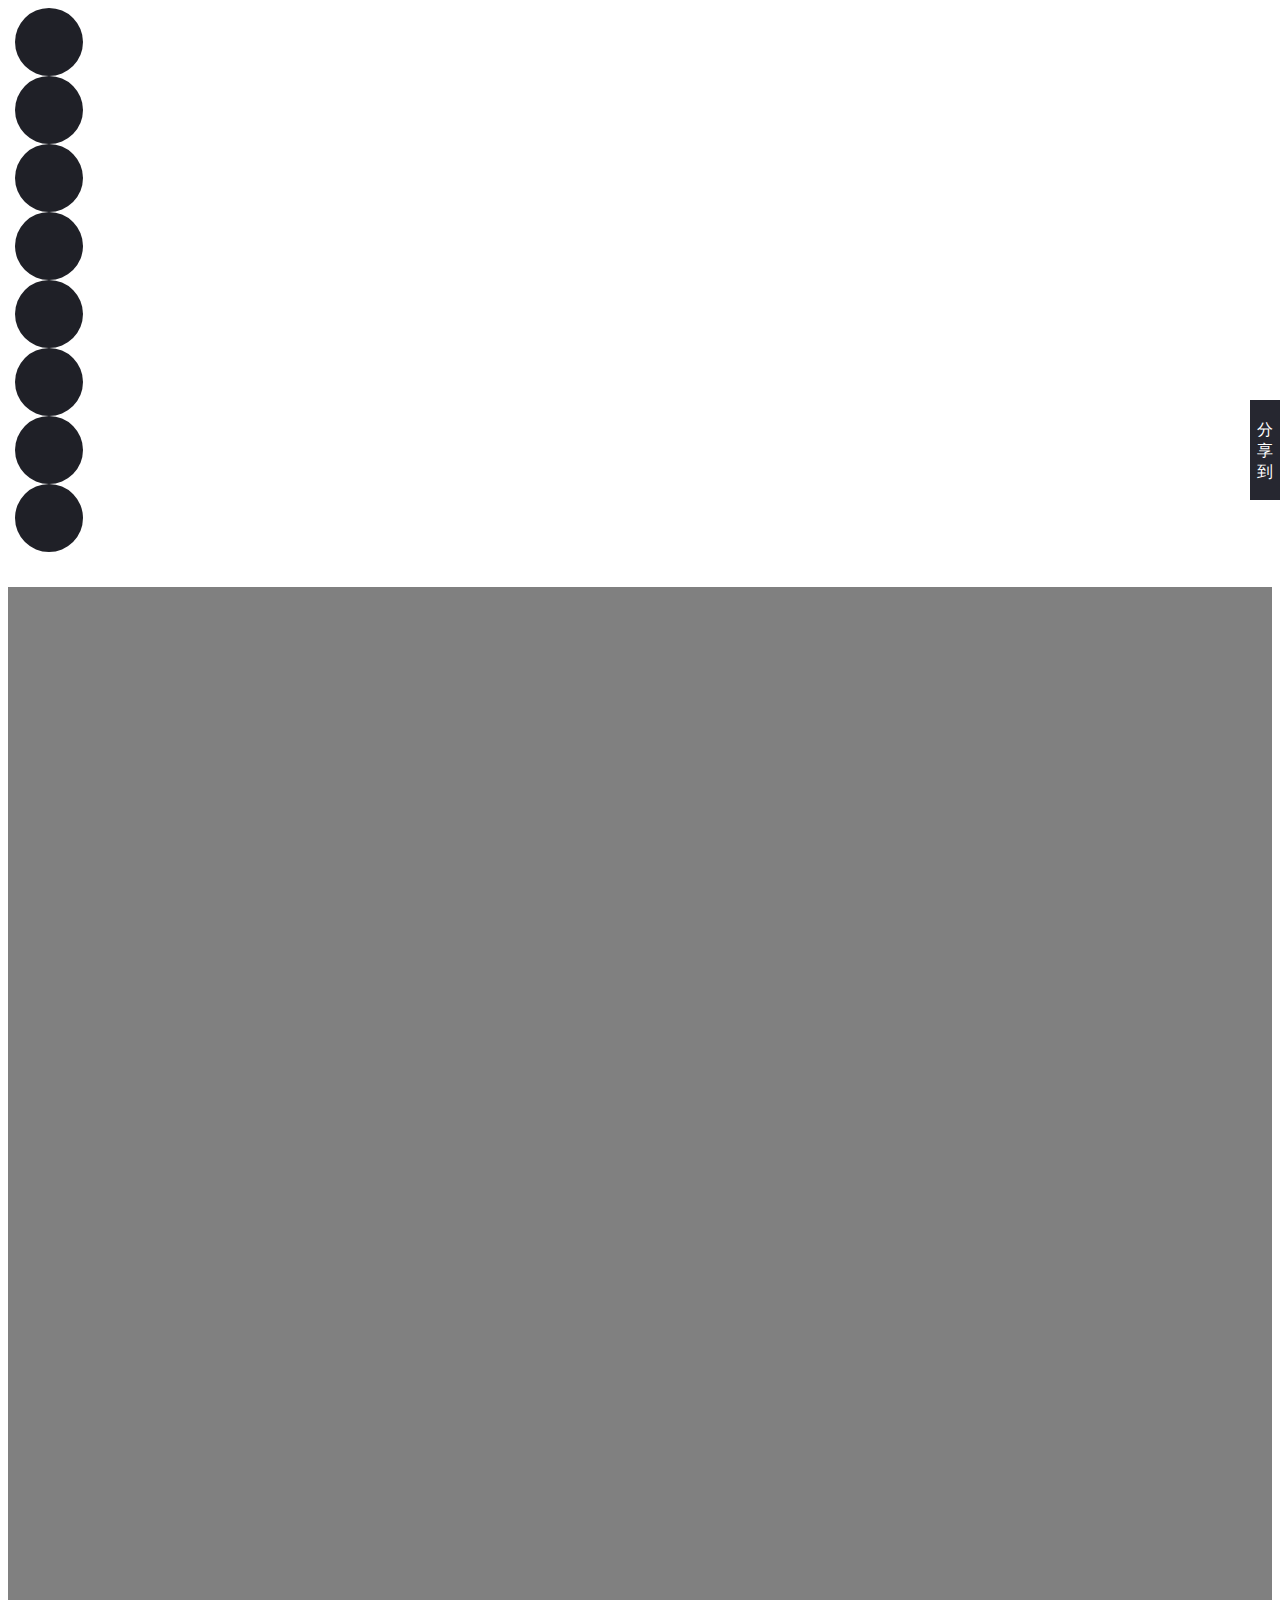
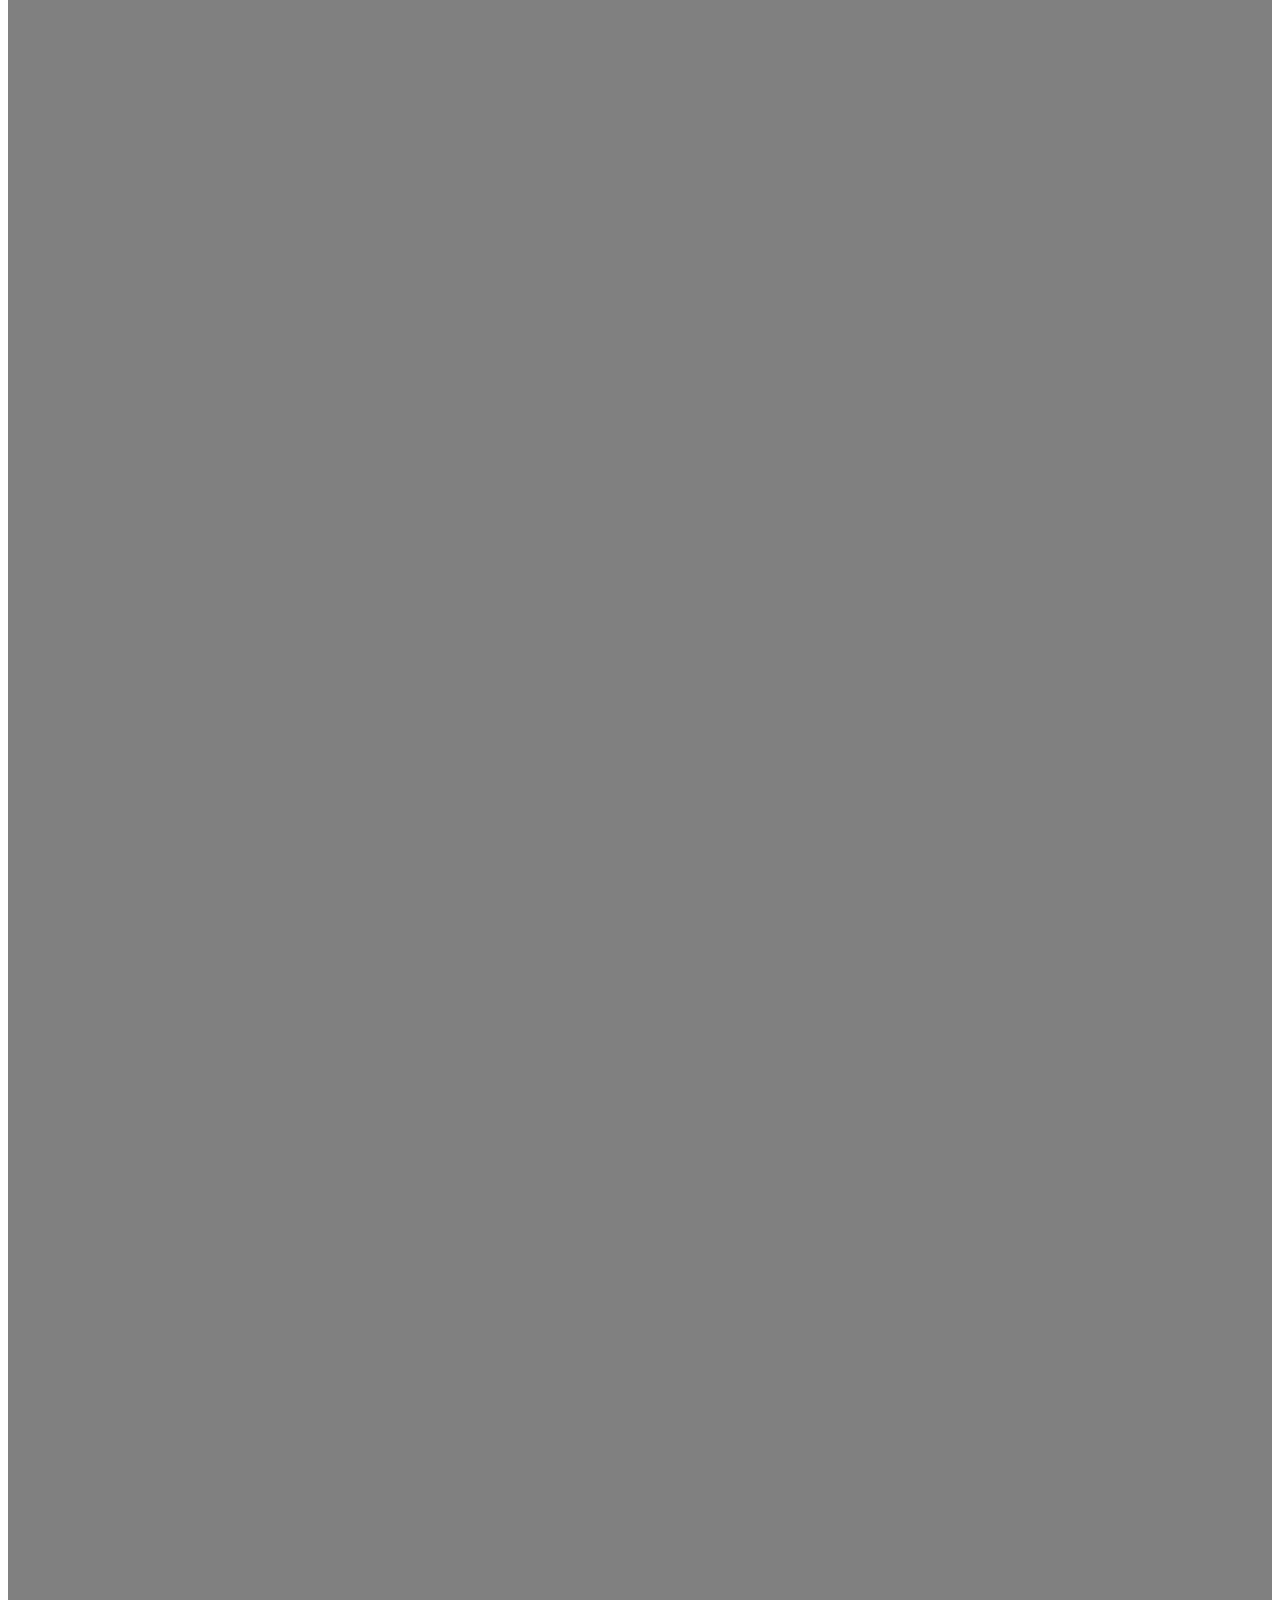
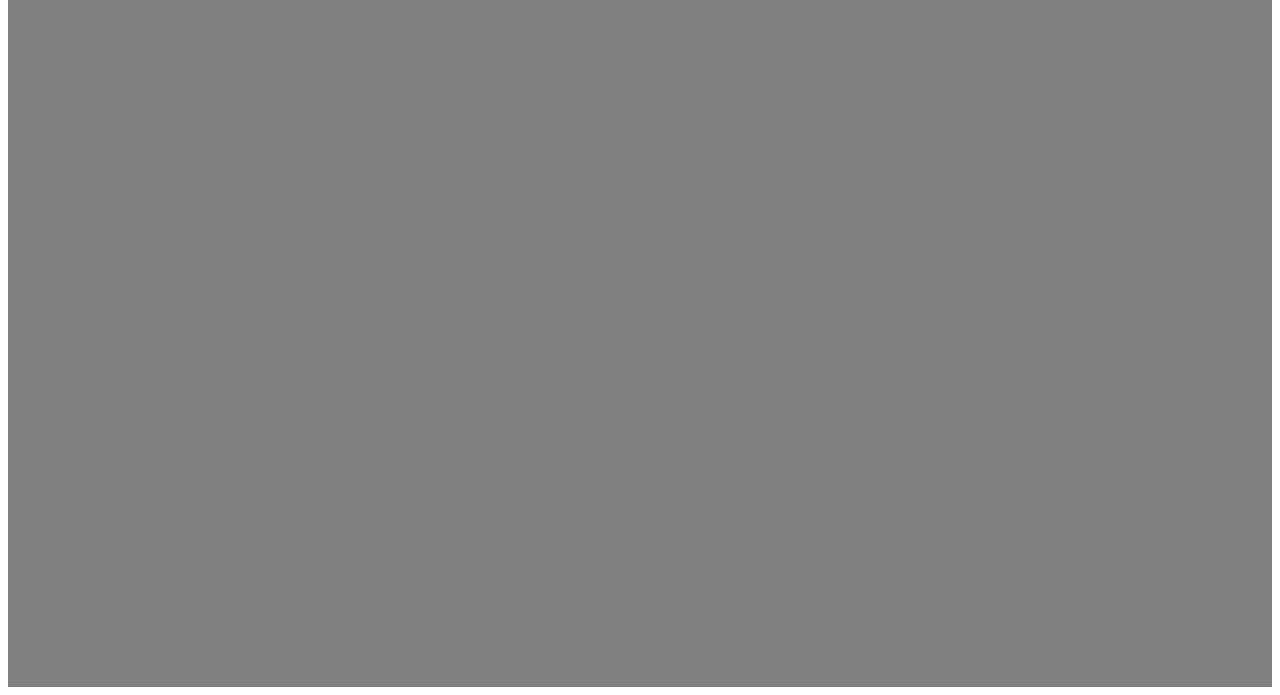
==== xt-base/xt-base-web/src/main/webapp/public/plugin/share-icon/example.html @ da318694 "一些h5效果" ====
<!DOCTYPE html>
<html>
<head>
    <meta charset="UTF-8">
    <title></title>
    <link rel="stylesheet" href="./css/example.css">
</head>

<body>
<ul class="social-networks">
    <li><a href="#" class="icon-linkedin">LinkedIn</a></li>
    <li><a href="#" class="icon-twitter">Twitter</a></li>
    <li><a href="#" class="icon-facebook">Facebook</a></li>
    <li><a href="#" class="icon-twitch">Twitch</a></li>
    <li><a href="#" class="icon-github">GitHub</a></li>
    <li><a href="#" class="icon-pinterest">Pinterest</a></li>
    <li><a href="#" class="icon-instagram">Instagram</a></li>
    <li><a href="#" class="icon-vimeo">Vimeo</a></li>
</ul>
<div style="width:100%; background:gray;height: 3300px;"></div>
<div style="
    width: 30px;
    right: 0;
    height:100px;
    top:50%;
    margin-top:-50px;
    position: fixed;
    background: #262730;">

    <div style="text-align: center; color: #fff; font-family: 'icomoon'; font-size: 16px; margin-top: 20px;">
        分<br/>享<br/>到
    </div>

</div>
</body>
</html>
---- xt-base/xt-base-web/src/main/webapp/public/plugin/share-icon/css/example.css ----
@charset "UTF-8";
@font-face {
    font-family: 'icomoon';
    src: url("/public/fonts/icomoon.eot");
    src: url("/public/fonts/icomoon.eot") format("embedded-opentype"),
    url("/public/fonts/icomoon.woff") format("woff"),
    url("/public/fonts/icomoon.ttf") format("truetype"),
    url("/public/fonts/icomoon.svg") format("svg");
    font-weight: normal;
    font-style: normal;
}

.social-networks {
    margin: 0 0 35px;
    padding: 0;
    font-size: 0;
    text-align: center;
}

.social-networks a {
    display: block;
    position: relative;
    margin: 0 7px;
    width: 68px;
    height: 68px;
    font-size: 0;
    line-height: 0;
    text-align: center;
    text-decoration: none;
}

.social-networks a:before {
    content: "";
    position: absolute;
    top: 50%;
    left: 50%;
    width: 100%;
    height: 100%;
    margin-top: -50%;
    margin-left: -50%;
    border-radius: 100px;
    background-color: #1f2027;
    -webkit-transition: all 400ms;
    transition: all 400ms;
}

.social-networks a:after {
    position: relative;
    display: block;
    font-family: 'icomoon';
    speak: none;
    font-style: normal;
    font-weight: normal;
    font-variant: normal;
    text-transform: none;
    line-height: 1;
    color: #fff;
    font-size: 26px;
    line-height: 66px;
}

.social-networks .icon-github:after {
    content: "";
}

.social-networks .icon-facebook:after {
    content: "";
}

.social-networks .icon-instagram:after {
    content: "";
}

.social-networks .icon-vimeo:after {
    content: "";
}

.social-networks .icon-twitch:after {
    content: "";
}

.social-networks .icon-pinterest:after {
    content: "";
}

.social-networks .icon-linkedin:after {
    content: "";
}

.social-networks .icon-twitter:after {
    content: "";
}
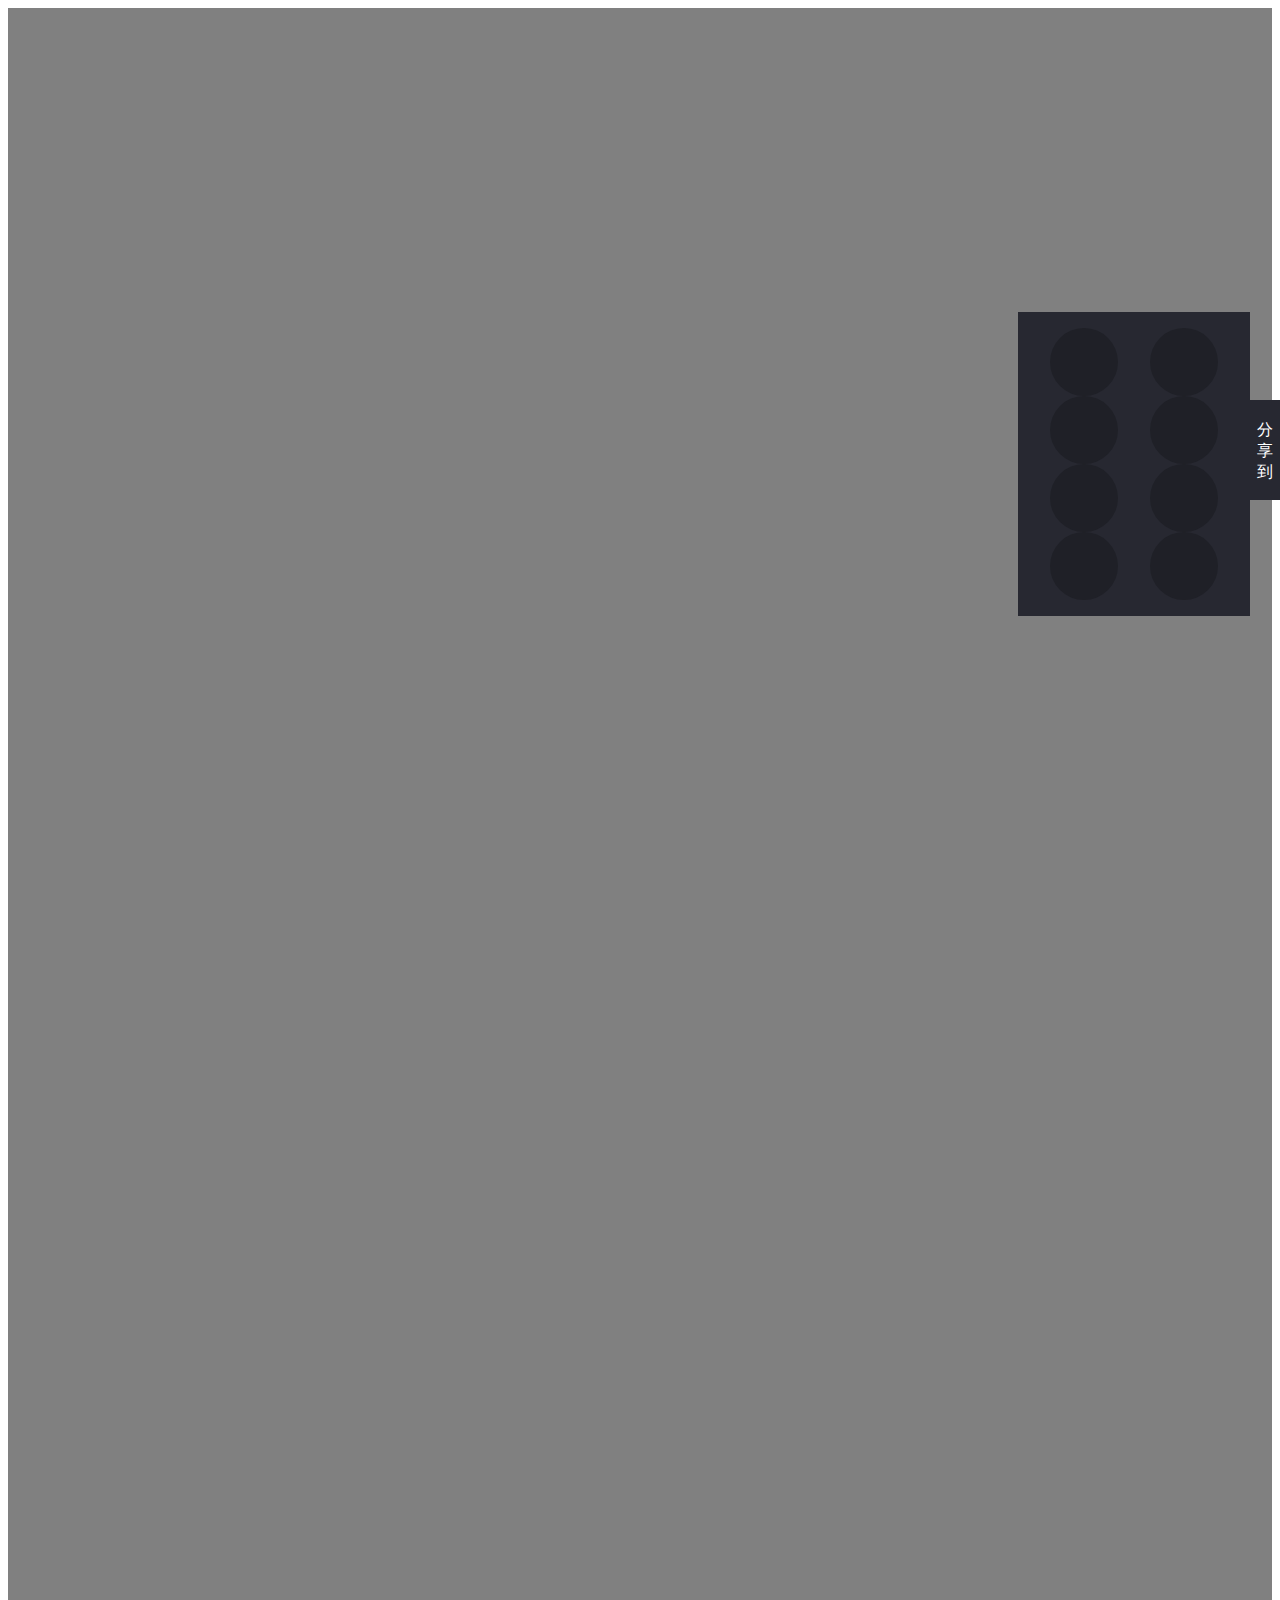
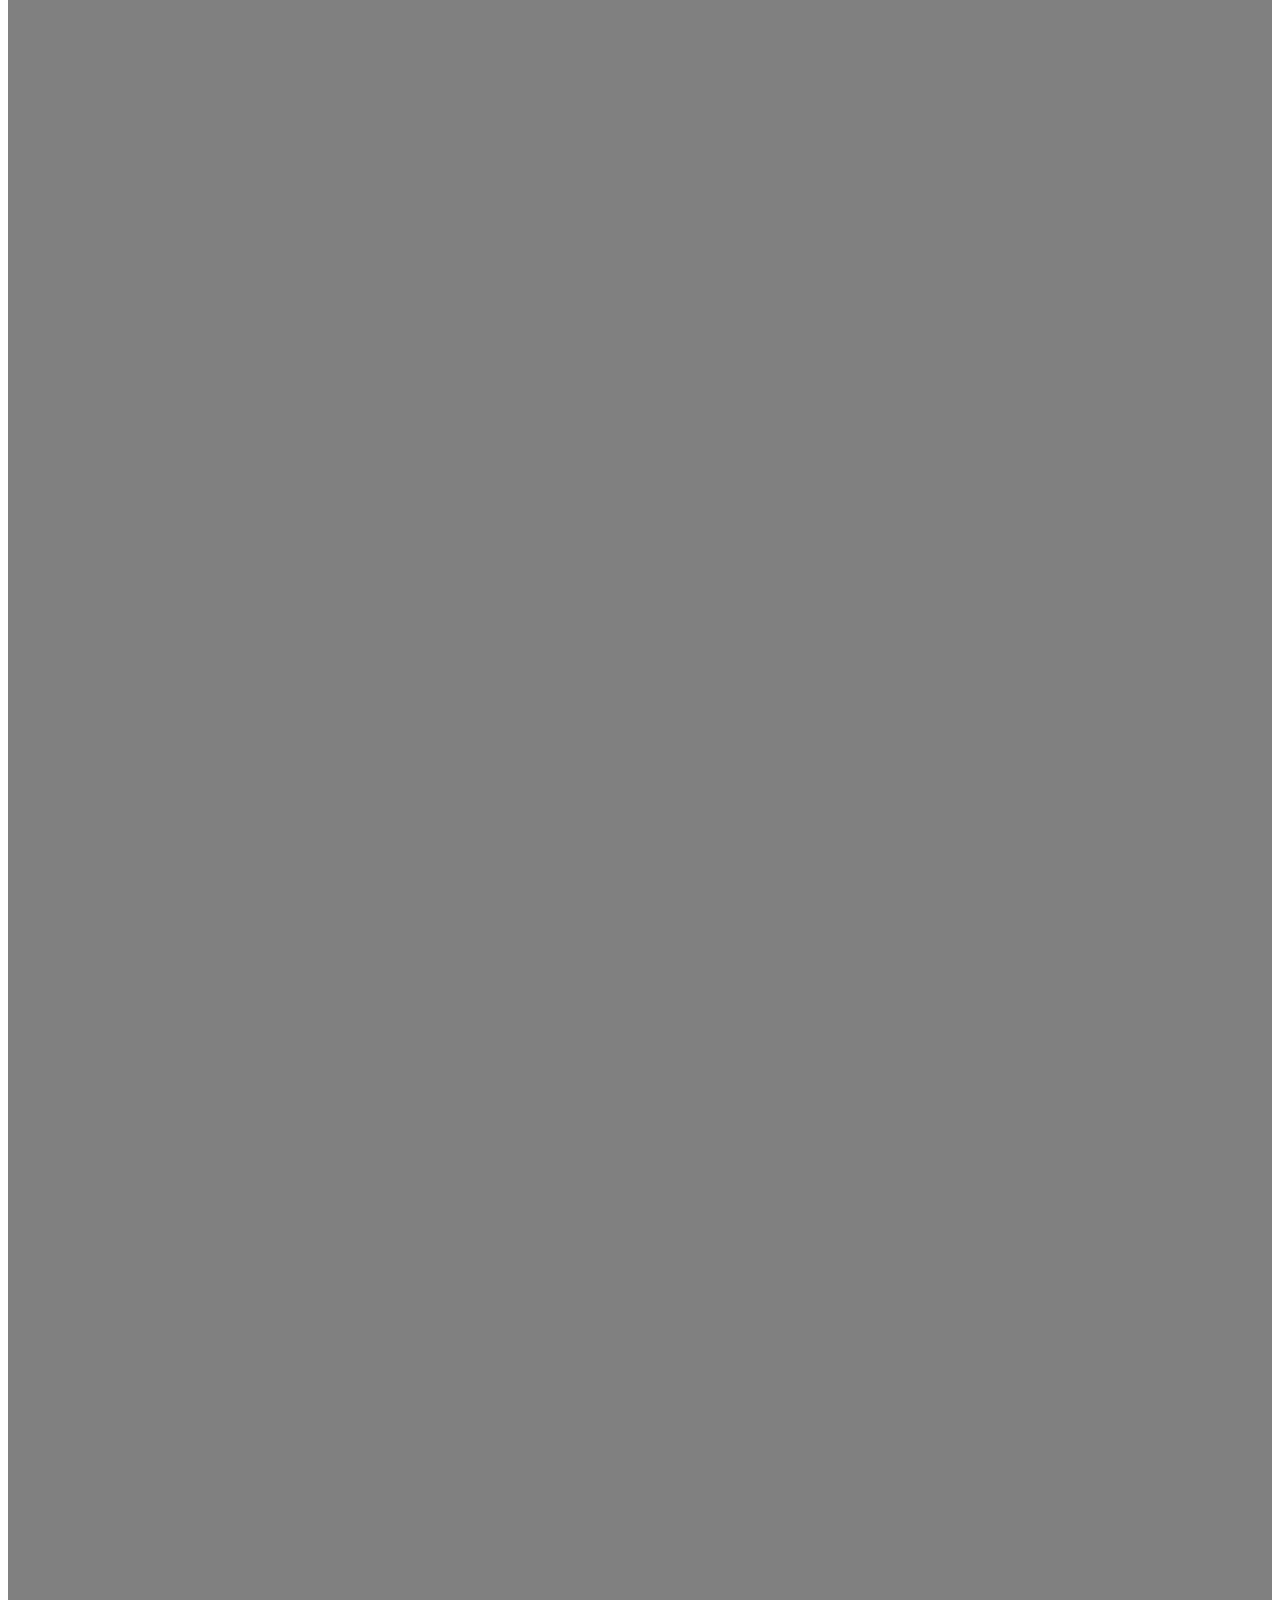
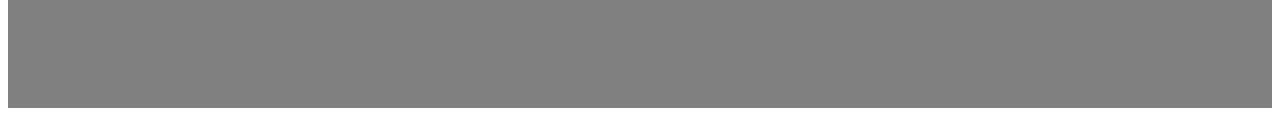
==== commit ffbc93ed: "一些h5效果" ====
--- a/xt-base/xt-base-web/src/main/webapp/public/plugin/share-icon/example.html
+++ b/xt-base/xt-base-web/src/main/webapp/public/plugin/share-icon/example.html
@@ -7,16 +7,6 @@
 </head>
 
 <body>
-<ul class="social-networks">
-    <li><a href="#" class="icon-linkedin">LinkedIn</a></li>
-    <li><a href="#" class="icon-twitter">Twitter</a></li>
-    <li><a href="#" class="icon-facebook">Facebook</a></li>
-    <li><a href="#" class="icon-twitch">Twitch</a></li>
-    <li><a href="#" class="icon-github">GitHub</a></li>
-    <li><a href="#" class="icon-pinterest">Pinterest</a></li>
-    <li><a href="#" class="icon-instagram">Instagram</a></li>
-    <li><a href="#" class="icon-vimeo">Vimeo</a></li>
-</ul>
 <div style="width:100%; background:gray;height: 3300px;"></div>
 <div style="
     width: 30px;
@@ -25,10 +15,22 @@
     top:50%;
     margin-top:-50px;
     position: fixed;
-    background: #262730;">
+    background: #272831;">
 
-    <div style="text-align: center; color: #fff; font-family: 'icomoon'; font-size: 16px; margin-top: 20px;">
-        分<br/>享<br/>到
+    <div style="position: relative; text-align: center; color: #fff; font-family: 'icomoon'; font-size: 16px; margin-top: 20px;">
+        <span>分<br/>享<br/>到</span>
+        <div style="position: absolute; top:50%; margin-top: -140px; width:200px; padding:1em; right:100%; background: #272831;">
+            <ul class="social-networks">
+                <li><a href="#" class="icon-linkedin">LinkedIn</a></li>
+                <li><a href="#" class="icon-twitter">Twitter</a></li>
+                <li><a href="#" class="icon-facebook">Facebook</a></li>
+                <li><a href="#" class="icon-twitch">Twitch</a></li>
+                <li><a href="#" class="icon-github">GitHub</a></li>
+                <li><a href="#" class="icon-pinterest">Pinterest</a></li>
+                <li><a href="#" class="icon-instagram">Instagram</a></li>
+                <li><a href="#" class="icon-vimeo">Vimeo</a></li>
+            </ul>
+        </div>
     </div>
 
 </div>
--- a/xt-base/xt-base-web/src/main/webapp/public/plugin/share-icon/css/example.css
+++ b/xt-base/xt-base-web/src/main/webapp/public/plugin/share-icon/css/example.css
@@ -11,10 +11,13 @@
 }
 
 .social-networks {
-    margin: 0 0 35px;
+    font-size: 0;
     padding: 0;
-    font-size: 0;
-    text-align: center;
+}
+.social-networks li{
+    display: block;
+    width:50%;
+    float: left;
 }
 
 .social-networks a {
@@ -23,6 +26,7 @@
     margin: 0 7px;
     width: 68px;
     height: 68px;
+    margin:0 auto;
     font-size: 0;
     line-height: 0;
     text-align: center;
